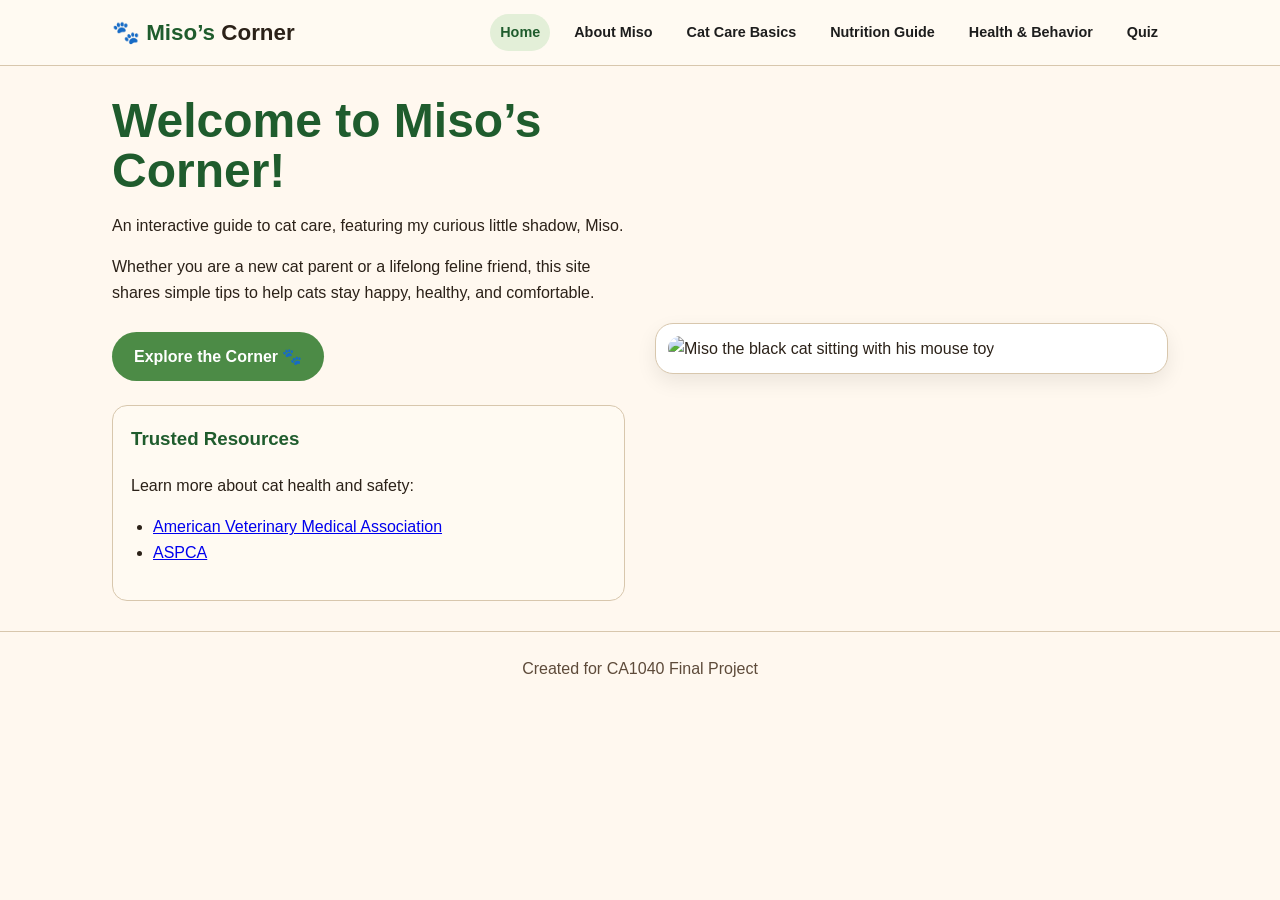
==== index.html @ 44f96386 "Add files via upload" ====
<!DOCTYPE html><html lang="en"><head><meta charset="UTF-8"><meta name="viewport" content="width=device-width, initial-scale=1.0"><title>Miso’s Corner</title><link rel="stylesheet" href="style.css"></head><body><header><div class="nav"><div class="logo">🐾 Miso’s <span>Corner</span></div><nav class="links"><a class="active" href="index.html">Home</a><a href="about.html">About Miso</a><a href="basics.html">Cat Care Basics</a><a href="nutrition.html">Nutrition Guide</a><a href="health.html">Health & Behavior</a><a href="quiz.html">Quiz</a></nav></div></header><main><section class="hero"><div><h1>Welcome to Miso’s Corner!</h1><p>An interactive guide to cat care, featuring my curious little shadow, Miso.</p><p>Whether you are a new cat parent or a lifelong feline friend, this site shares simple tips to help cats stay happy, healthy, and comfortable.</p><a class="button" href="about.html">Explore the Corner 🐾</a><div class="resource-box"><h3>Trusted Resources</h3><p>Learn more about cat health and safety:</p><ul><li><a href="https://www.avma.org" target="_blank">American Veterinary Medical Association</a></li><li><a href="https://www.aspca.org" target="_blank">ASPCA</a></li></ul></div></div><div class="photo-card"><img src="images/miso.jpg" alt="Miso the black cat sitting with his mouse toy"></div></section></main><footer>Created for CA1040 Final Project</footer></body></html>
---- style.css ----
*{box-sizing:border-box} body{margin:0;font-family:Arial,Helvetica,sans-serif;background:#fff8ef;color:#2b2118;line-height:1.6} header{background:#fffaf2;border-bottom:1px solid #d8c7ad;position:sticky;top:0;z-index:10} .nav{max-width:1100px;margin:auto;display:flex;align-items:center;justify-content:space-between;padding:14px 22px;gap:16px}.logo{font-size:1.4rem;font-weight:700;color:#1f5c2d}.logo span{color:#2b2118}.links{display:flex;gap:14px;flex-wrap:wrap}.links a{color:#1d1d1d;text-decoration:none;font-weight:700;font-size:.9rem;padding:7px 10px;border-radius:20px}.links a:hover,.links a.active{background:#e3efd8;color:#1f5c2d} main{max-width:1100px;margin:auto;padding:30px 22px}.hero{display:grid;grid-template-columns:1fr 1fr;gap:30px;align-items:center}.hero h1,.page-title{font-size:3rem;line-height:1.05;color:#1f5c2d;margin:0 0 14px}.button{display:inline-block;background:#4c8b46;color:white;text-decoration:none;padding:12px 22px;border-radius:28px;font-weight:700;margin-top:10px}.photo-card{background:white;border:1px solid #d8c7ad;border-radius:18px;padding:12px;box-shadow:0 8px 20px rgba(0,0,0,.08)}.photo-card img{width:100%;height:480px;object-fit:cover;object-position:center;border-radius:14px}.grid{display:grid;grid-template-columns:repeat(3,1fr);gap:18px}.two{grid-template-columns:repeat(2,1fr)}.card{background:#fffdf8;border:1px solid #d8c7ad;border-radius:15px;padding:20px;box-shadow:0 4px 12px rgba(0,0,0,.04)}h2,h3{color:#1f5c2d;margin-top:0}ul{padding-left:22px}.resource-box{margin-top:24px;background:#fffaf2;border:1px solid #d8c7ad;border-radius:15px;padding:18px}table{width:100%;border-collapse:collapse;background:white;border-radius:12px;overflow:hidden}th,td{border:1px solid #cdbc9e;padding:12px;text-align:center}th{background:#dfe9d2;color:#183f20}.note{background:#edf5e8;border-left:5px solid #4c8b46;padding:15px;border-radius:8px}.quiz-form label{display:block;background:#fffdf8;border:1px solid #d8c7ad;border-radius:12px;margin:10px 0;padding:14px}.quiz-form p{font-weight:700;margin-bottom:6px}.quiz-form button{background:#4c8b46;color:white;border:0;border-radius:24px;padding:12px 20px;font-weight:700;cursor:pointer}.quiz-form button[type=reset]{background:#ddd;color:#222;margin-left:8px}.result{font-size:1.2rem;font-weight:700;margin-top:18px;background:#e3efd8;padding:16px;border-radius:12px;color:#1f5c2d}footer{text-align:center;padding:24px;border-top:1px solid #d8c7ad;color:#5e4b3a}@media(max-width:800px){.hero,.grid,.two{grid-template-columns:1fr}.hero h1,.page-title{font-size:2.2rem}.photo-card img{height:auto}.nav{align-items:flex-start;flex-direction:column}}
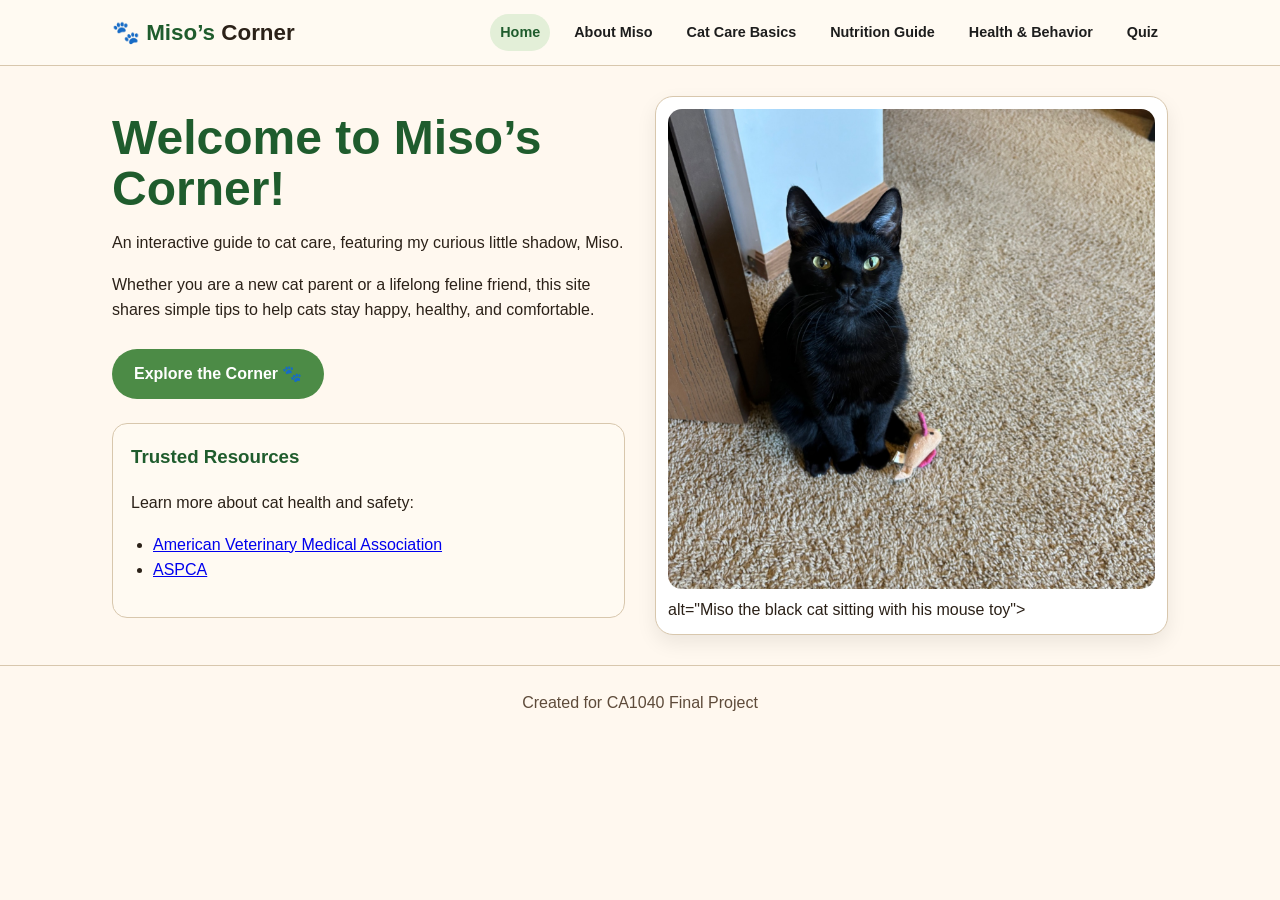
==== commit 316ecaa8: "Update index.html" ====
--- a/index.html
+++ b/index.html
@@ -1 +1 @@
-<!DOCTYPE html><html lang="en"><head><meta charset="UTF-8"><meta name="viewport" content="width=device-width, initial-scale=1.0"><title>Miso’s Corner</title><link rel="stylesheet" href="style.css"></head><body><header><div class="nav"><div class="logo">🐾 Miso’s <span>Corner</span></div><nav class="links"><a class="active" href="index.html">Home</a><a href="about.html">About Miso</a><a href="basics.html">Cat Care Basics</a><a href="nutrition.html">Nutrition Guide</a><a href="health.html">Health & Behavior</a><a href="quiz.html">Quiz</a></nav></div></header><main><section class="hero"><div><h1>Welcome to Miso’s Corner!</h1><p>An interactive guide to cat care, featuring my curious little shadow, Miso.</p><p>Whether you are a new cat parent or a lifelong feline friend, this site shares simple tips to help cats stay happy, healthy, and comfortable.</p><a class="button" href="about.html">Explore the Corner 🐾</a><div class="resource-box"><h3>Trusted Resources</h3><p>Learn more about cat health and safety:</p><ul><li><a href="https://www.avma.org" target="_blank">American Veterinary Medical Association</a></li><li><a href="https://www.aspca.org" target="_blank">ASPCA</a></li></ul></div></div><div class="photo-card"><img src="images/miso.jpg" alt="Miso the black cat sitting with his mouse toy"></div></section></main><footer>Created for CA1040 Final Project</footer></body></html>
+<!DOCTYPE html><html lang="en"><head><meta charset="UTF-8"><meta name="viewport" content="width=device-width, initial-scale=1.0"><title>Miso’s Corner</title><link rel="stylesheet" href="style.css"></head><body><header><div class="nav"><div class="logo">🐾 Miso’s <span>Corner</span></div><nav class="links"><a class="active" href="index.html">Home</a><a href="about.html">About Miso</a><a href="basics.html">Cat Care Basics</a><a href="nutrition.html">Nutrition Guide</a><a href="health.html">Health & Behavior</a><a href="quiz.html">Quiz</a></nav></div></header><main><section class="hero"><div><h1>Welcome to Miso’s Corner!</h1><p>An interactive guide to cat care, featuring my curious little shadow, Miso.</p><p>Whether you are a new cat parent or a lifelong feline friend, this site shares simple tips to help cats stay happy, healthy, and comfortable.</p><a class="button" href="about.html">Explore the Corner 🐾</a><div class="resource-box"><h3>Trusted Resources</h3><p>Learn more about cat health and safety:</p><ul><li><a href="https://www.avma.org" target="_blank">American Veterinary Medical Association</a></li><li><a href="https://www.aspca.org" target="_blank">ASPCA</a></li></ul></div></div><div class="photo-card"><img src="miso.jpg" alt="Miso"> alt="Miso the black cat sitting with his mouse toy"></div></section></main><footer>Created for CA1040 Final Project</footer></body></html>
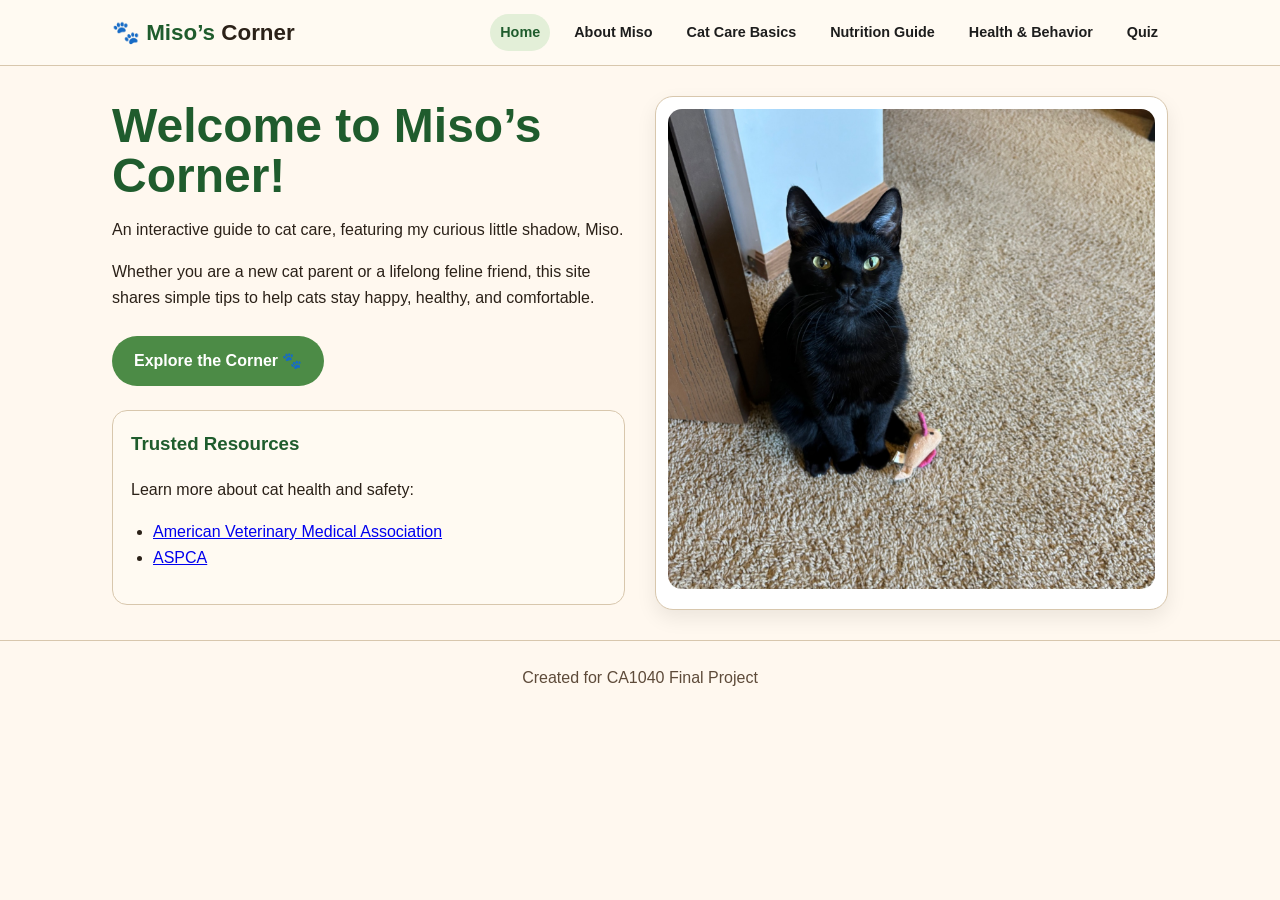
==== commit b115214c: "Update index.html" ====
--- a/index.html
+++ b/index.html
@@ -1 +1 @@
-<!DOCTYPE html><html lang="en"><head><meta charset="UTF-8"><meta name="viewport" content="width=device-width, initial-scale=1.0"><title>Miso’s Corner</title><link rel="stylesheet" href="style.css"></head><body><header><div class="nav"><div class="logo">🐾 Miso’s <span>Corner</span></div><nav class="links"><a class="active" href="index.html">Home</a><a href="about.html">About Miso</a><a href="basics.html">Cat Care Basics</a><a href="nutrition.html">Nutrition Guide</a><a href="health.html">Health & Behavior</a><a href="quiz.html">Quiz</a></nav></div></header><main><section class="hero"><div><h1>Welcome to Miso’s Corner!</h1><p>An interactive guide to cat care, featuring my curious little shadow, Miso.</p><p>Whether you are a new cat parent or a lifelong feline friend, this site shares simple tips to help cats stay happy, healthy, and comfortable.</p><a class="button" href="about.html">Explore the Corner 🐾</a><div class="resource-box"><h3>Trusted Resources</h3><p>Learn more about cat health and safety:</p><ul><li><a href="https://www.avma.org" target="_blank">American Veterinary Medical Association</a></li><li><a href="https://www.aspca.org" target="_blank">ASPCA</a></li></ul></div></div><div class="photo-card"><img src="miso.jpg" alt="Miso"> alt="Miso the black cat sitting with his mouse toy"></div></section></main><footer>Created for CA1040 Final Project</footer></body></html>
+<!DOCTYPE html><html lang="en"><head><meta charset="UTF-8"><meta name="viewport" content="width=device-width, initial-scale=1.0"><title>Miso’s Corner</title><link rel="stylesheet" href="style.css"></head><body><header><div class="nav"><div class="logo">🐾 Miso’s <span>Corner</span></div><nav class="links"><a class="active" href="index.html">Home</a><a href="about.html">About Miso</a><a href="basics.html">Cat Care Basics</a><a href="nutrition.html">Nutrition Guide</a><a href="health.html">Health & Behavior</a><a href="quiz.html">Quiz</a></nav></div></header><main><section class="hero"><div><h1>Welcome to Miso’s Corner!</h1><p>An interactive guide to cat care, featuring my curious little shadow, Miso.</p><p>Whether you are a new cat parent or a lifelong feline friend, this site shares simple tips to help cats stay happy, healthy, and comfortable.</p><a class="button" href="about.html">Explore the Corner 🐾</a><div class="resource-box"><h3>Trusted Resources</h3><p>Learn more about cat health and safety:</p><ul><li><a href="https://www.avma.org" target="_blank">American Veterinary Medical Association</a></li><li><a href="https://www.aspca.org" target="_blank">ASPCA</a></li></ul></div></div><div class="photo-card"><img src="miso.jpg" alt="Miso"> </div></section></main><footer>Created for CA1040 Final Project</footer></body></html>
